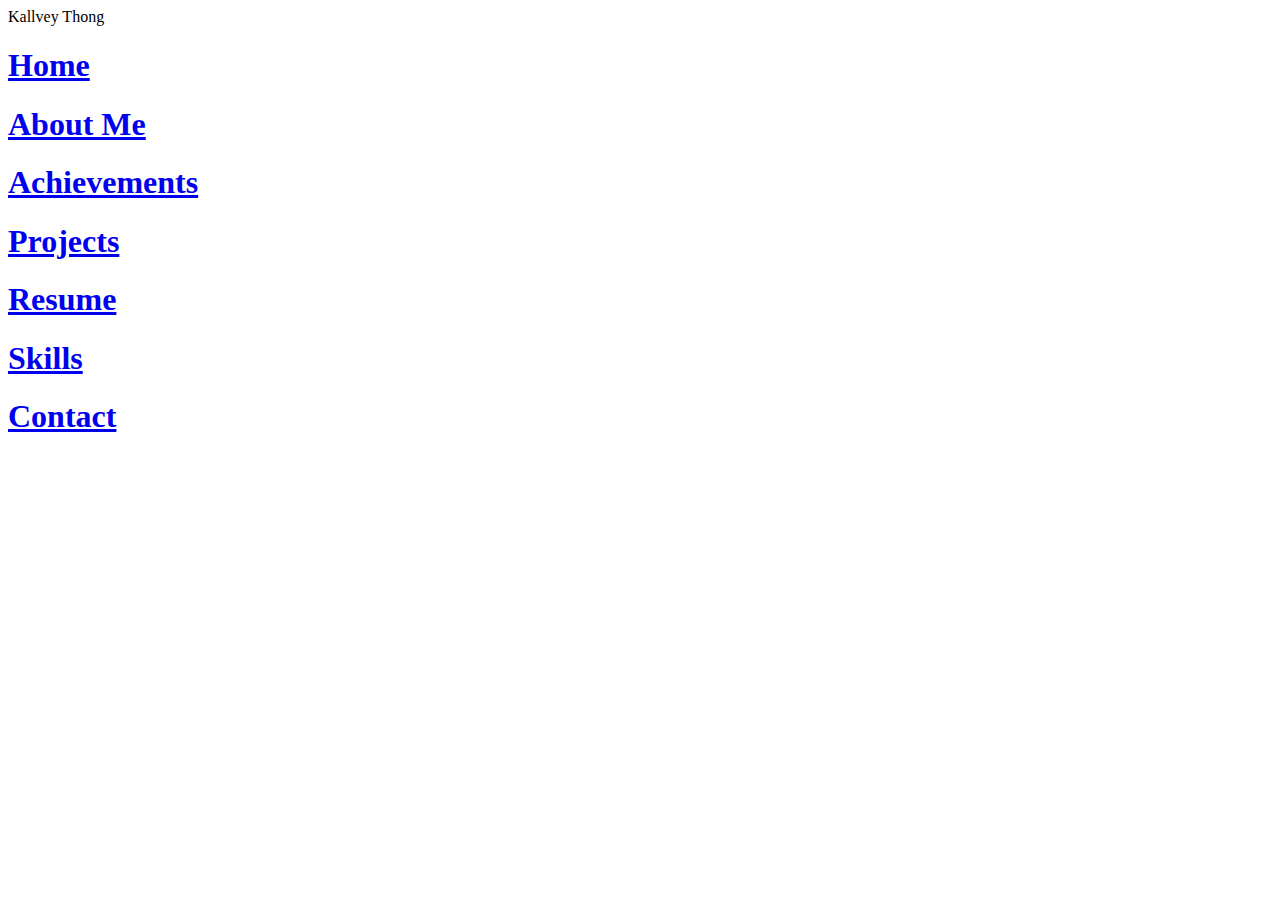
==== index.html @ cfb7222e "asdas" ====
<!DOCTYPE html>
<html lang="en">
<head>
    <meta charset="UTF-8">
    <meta name="viewport" content="width=device-width, initial-scale=1.0">
    <link rel="stylesheet" href="index.css">
    <title>Portfolio</title>
</head>
<body>
    <section class="title">
        <header>
            Kallvey Thong
        </header>
    </section>
    <section class="header">
        <h1 id="home"><a href="index.html">Home</a></h1>
        <h1 id="about me"><a href="About Me.html">About Me</a></h1>
        <h1 id="achievements"><a href="Achievements.html">Achievements</a></h1>
        <h1 id="pages"><a href="Projects.html">Projects</a></h1>
        <h1 id="resume"><a href="Resume.html">Resume</a></h1>
        <h1 id="skills"><a href="Skills.html">Skills</a></h1>
        <h1 id="contact"><a href="Contact.html">Contact</a></h1>
    </section>
</body>
</html>
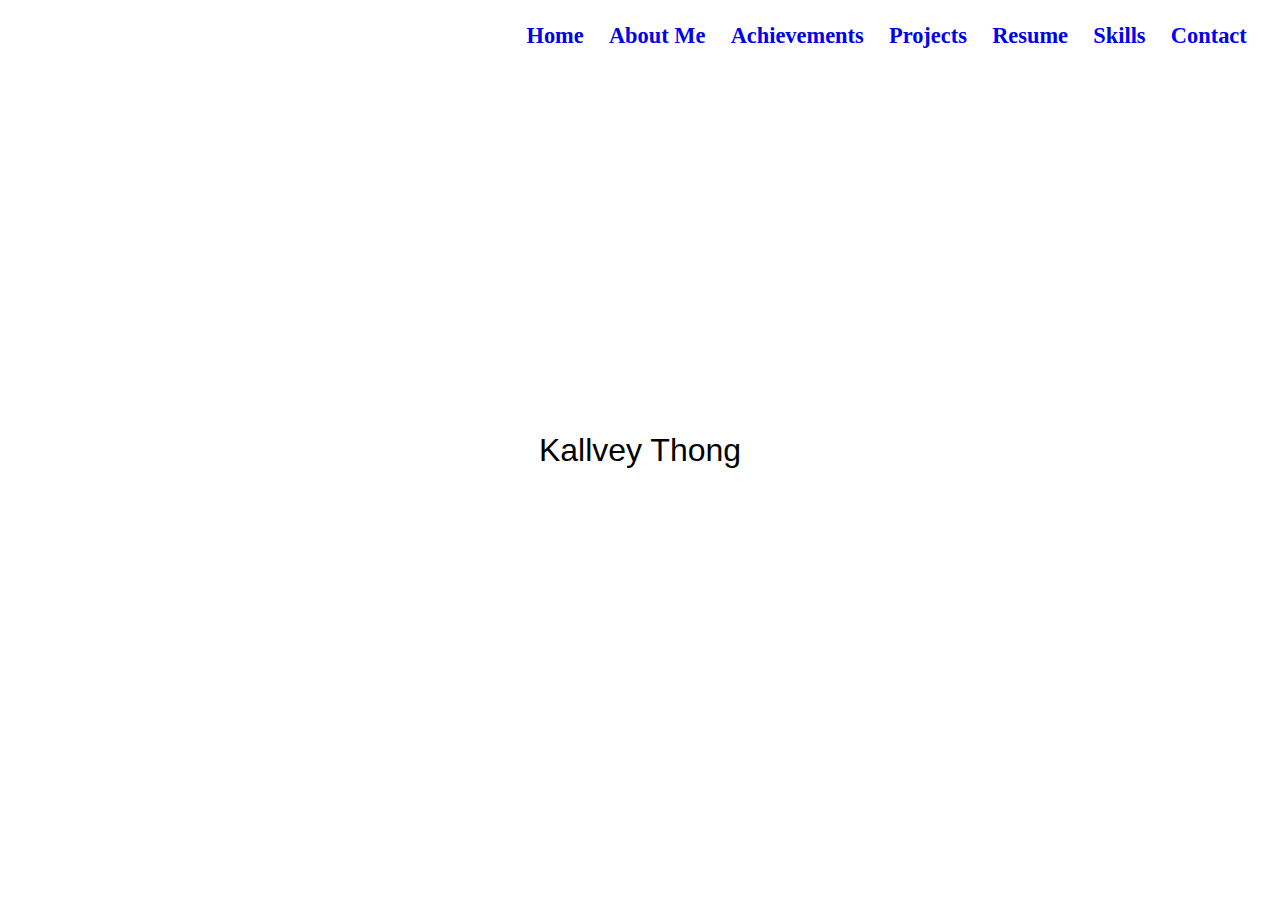
==== commit 798de190: "w" ====
--- a/index.html
+++ b/index.html
@@ -3,7 +3,8 @@
 <head>
     <meta charset="UTF-8">
     <meta name="viewport" content="width=device-width, initial-scale=1.0">
-    <link rel="stylesheet" href="index.css">
+    <link rel="stylesheet" href="css/index.css">
+    <link rel="stylesheet" href="css/global.css">
     <title>Portfolio</title>
 </head>
 <body>
--- a/css/index.css
+++ b/css/index.css
@@ -0,0 +1,12 @@
+header {
+    font-family: 'Gill Sans', 'Gill Sans MT', Calibri, 'Trebuchet MS', sans-serif;
+    font-size: xx-large;
+
+    left: 0;
+    line-height: 200px;
+    margin-top: -100px;
+    position: absolute;
+    text-align: center;
+    top: 50%;
+    width: 100%;
+}--- a/css/global.css
+++ b/css/global.css
@@ -0,0 +1,41 @@
+.header {
+    display: flex;
+    flex-flow: row wrap;
+    justify-content: flex-end;
+    align-items: center;
+    font-size: .7rem;
+}
+
+.header>h1 {
+    margin-right: 2%;
+}
+
+.header>h1>a {
+    text-decoration: none;
+}
+
+.header>figure {
+    width: 100%;
+    max-width: 50px;
+    margin-right: auto;
+    margin-left: 1vw;
+}
+
+.header>figure>img {
+    height: 100%;
+    width: 100%;
+    object-fit: cover;
+}
+
+@media only screen and (max-width: 480px) {
+    .header>figure{
+        position: absolute;
+        left: -500vw
+    }
+    .header {
+        justify-content: center;
+    }
+    .header>h1{
+        padding: 1vh 2vw 1vh 2vw
+    }
+}
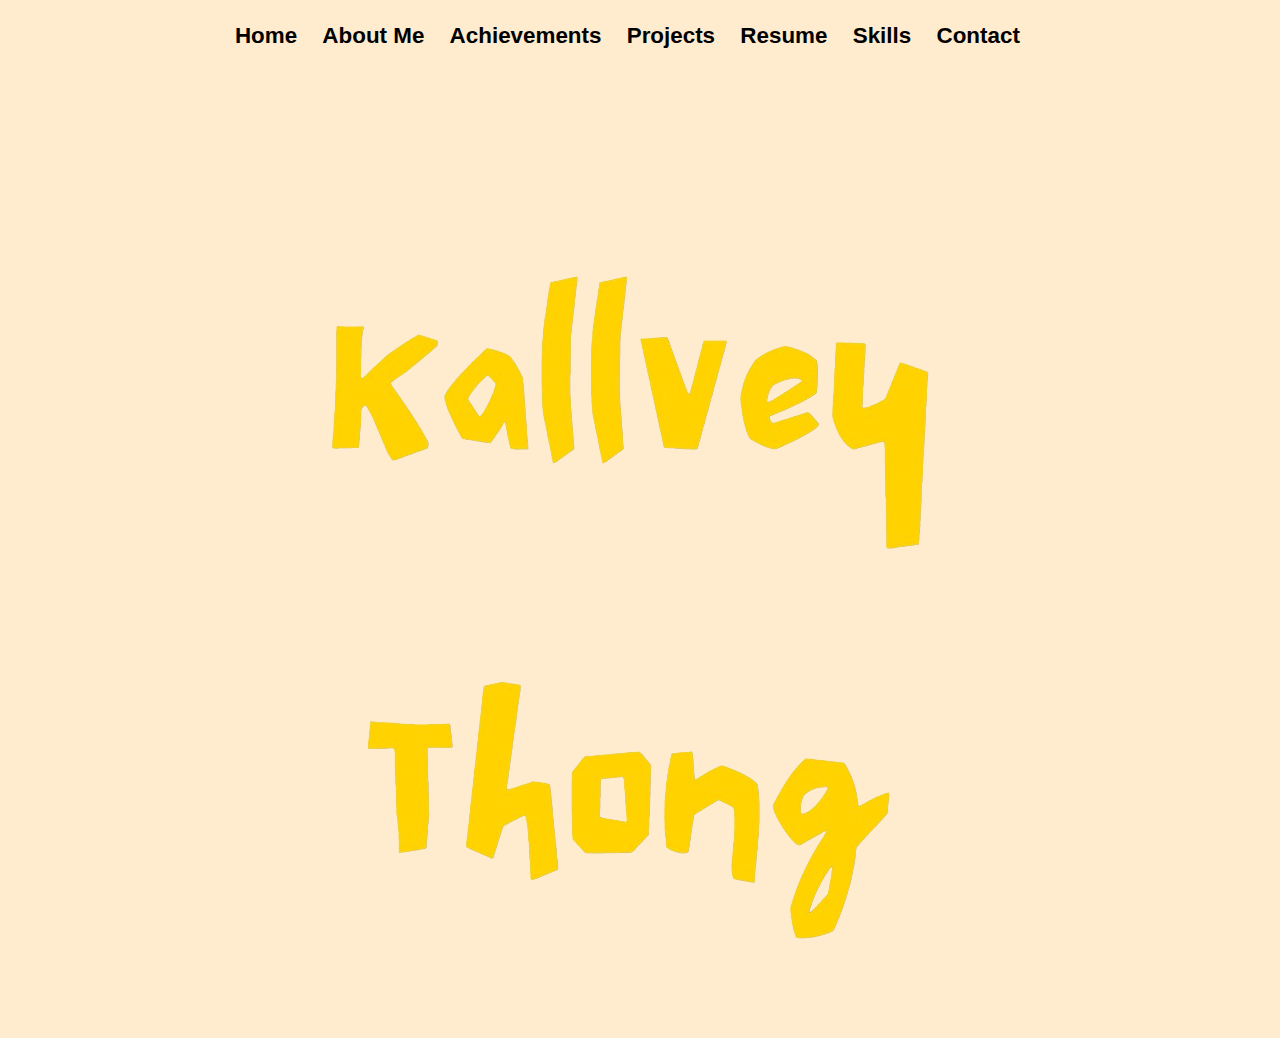
==== commit 6db065e2: "hy" ====
--- a/index.html
+++ b/index.html
@@ -8,9 +8,10 @@
     <title>Portfolio</title>
 </head>
 <body>
-    <section class="title">
+    <section class="titles">
         <header>
-            Kallvey Thong
+            <img class="title" src="images/kallve.png" alt="">
+            <img class="title2" src="images/th.png" alt="">
         </header>
     </section>
     <section class="header">
@@ -22,5 +23,7 @@
         <h1 id="skills"><a href="Skills.html">Skills</a></h1>
         <h1 id="contact"><a href="Contact.html">Contact</a></h1>
     </section>
+
+
 </body>
 </html>--- a/css/index.css
+++ b/css/index.css
@@ -1,12 +1,131 @@
 header {
-    font-family: 'Gill Sans', 'Gill Sans MT', Calibri, 'Trebuchet MS', sans-serif;
-    font-size: xx-large;
-
     left: 0;
     line-height: 200px;
     margin-top: -100px;
     position: absolute;
     text-align: center;
-    top: 50%;
+    top: 40%;
     width: 100%;
-}+}
+
+@-webkit-keyframes slide-in-elliptic-top-fwd {
+    0% {
+      -webkit-transform: translateY(-600px) rotateX(-30deg) scale(0);
+              transform: translateY(-600px) rotateX(-30deg) scale(0);
+      -webkit-transform-origin: 50% 100%;
+              transform-origin: 50% 100%;
+      opacity: 0;
+    }
+    100% {
+      -webkit-transform: translateY(0) rotateX(0) scale(1);
+              transform: translateY(0) rotateX(0) scale(1);
+      -webkit-transform-origin: 50% 1400px;
+              transform-origin: 50% 1400px;
+      opacity: 1;
+    }
+  }
+  @keyframes slide-in-elliptic-top-fwd {
+    0% {
+      -webkit-transform: translateY(-600px) rotateX(-30deg) scale(0);
+              transform: translateY(-600px) rotateX(-30deg) scale(0);
+      -webkit-transform-origin: 50% 100%;
+              transform-origin: 50% 100%;
+      opacity: 0;
+    }
+    100% {
+      -webkit-transform: translateY(0) rotateX(0) scale(1);
+              transform: translateY(0) rotateX(0) scale(1);
+      -webkit-transform-origin: 50% 1400px;
+              transform-origin: 50% 1400px;
+      opacity: 1;
+    }
+  }
+  
+
+
+.title {
+	-webkit-animation: slide-in-elliptic-top-fwd 0.7s cubic-bezier(0.250, 0.460, 0.450, 0.940) both;
+	        animation: slide-in-elliptic-top-fwd 0.7s cubic-bezier(0.250, 0.460, 0.450, 0.940) both;
+}
+
+.title2 {
+	-webkit-animation: slide-in-elliptic-bottom-fwd 0.7s cubic-bezier(0.250, 0.460, 0.450, 0.940) both;
+	        animation: slide-in-elliptic-bottom-fwd 0.7s cubic-bezier(0.250, 0.460, 0.450, 0.940) both;
+}
+
+ @-webkit-keyframes slide-in-elliptic-bottom-fwd {
+    0% {
+      -webkit-transform: translateY(600px) rotateX(30deg) scale(0);
+              transform: translateY(600px) rotateX(30deg) scale(0);
+      -webkit-transform-origin: 50% 100%;
+              transform-origin: 50% 100%;
+      opacity: 0;
+    }
+    100% {
+      -webkit-transform: translateY(0) rotateX(0) scale(1);
+              transform: translateY(0) rotateX(0) scale(1);
+      -webkit-transform-origin: 50% -1400px;
+              transform-origin: 50% -1400px;
+      opacity: 1;
+    }
+  }
+  @keyframes slide-in-elliptic-bottom-fwd {
+    0% {
+      -webkit-transform: translateY(600px) rotateX(30deg) scale(0);
+              transform: translateY(600px) rotateX(30deg) scale(0);
+      -webkit-transform-origin: 50% 100%;
+              transform-origin: 50% 100%;
+      opacity: 0;
+    }
+    100% {
+      -webkit-transform: translateY(0) rotateX(0) scale(1);
+              transform: translateY(0) rotateX(0) scale(1);
+      -webkit-transform-origin: 50% -1400px;
+              transform-origin: 50% -1400px;
+      opacity: 1;
+    }
+  }
+
+  .header {
+	-webkit-animation: puff-in-center 0.7s cubic-bezier(0.470, 0.000, 0.745, 0.715) both;
+	        animation: puff-in-center 0.7s cubic-bezier(0.470, 0.000, 0.745, 0.715) both;
+}
+
+ @-webkit-keyframes puff-in-center {
+    0% {
+      -webkit-transform: scale(2);
+              transform: scale(2);
+      -webkit-filter: blur(4px);
+              filter: blur(4px);
+      opacity: 0;
+    }
+    100% {
+      -webkit-transform: scale(1);
+              transform: scale(1);
+      -webkit-filter: blur(0px);
+              filter: blur(0px);
+      opacity: 1;
+    }
+  }
+  @keyframes puff-in-center {
+    0% {
+      -webkit-transform: scale(2);
+              transform: scale(2);
+      -webkit-filter: blur(4px);
+              filter: blur(4px);
+      opacity: 0;
+    }
+    100% {
+      -webkit-transform: scale(1);
+              transform: scale(1);
+      -webkit-filter: blur(0px);
+              filter: blur(0px);
+      opacity: 1;
+    }
+  }
+  
+
+body {
+    background-color: blanchedalmond;
+}
+
--- a/css/global.css
+++ b/css/global.css
@@ -1,7 +1,7 @@
 .header {
     display: flex;
     flex-flow: row wrap;
-    justify-content: flex-end;
+    justify-content: center;
     align-items: center;
     font-size: .7rem;
 }
@@ -11,7 +11,9 @@
 }
 
 .header>h1>a {
+    font-family: 'Lucida Sans', 'Lucida Sans Regular', 'Lucida Grande', 'Lucida Sans Unicode', Geneva, Verdana, sans-serif;
     text-decoration: none;
+    color: black;
 }
 
 .header>figure {
@@ -28,14 +30,17 @@
 }
 
 @media only screen and (max-width: 480px) {
-    .header>figure{
+    .header>figure {
         position: absolute;
         left: -500vw
     }
+
     .header {
         justify-content: center;
     }
-    .header>h1{
+
+    .header>h1 {
         padding: 1vh 2vw 1vh 2vw
     }
 }
+
